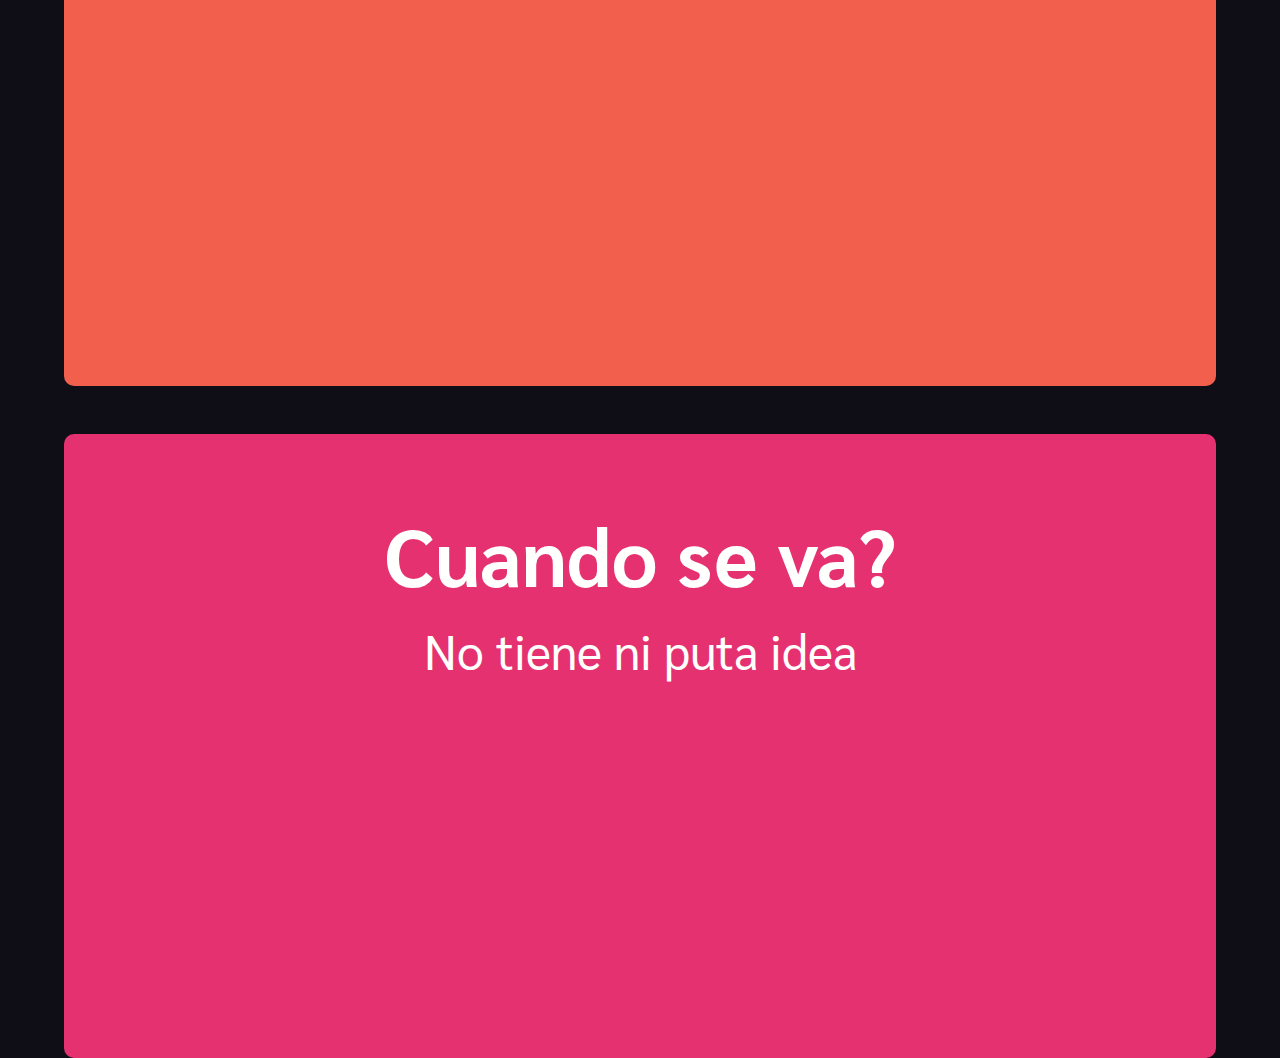
==== index.html @ 4e6b28e8 "Rename main.html to index.html" ====
<!DOCTYPE html>
<html>

<head>
    <link rel="stylesheet" href="./style.css">
    </link>
    <link rel="preconnect" href="https://fonts.googleapis.com">
    <link rel="preconnect" href="https://fonts.gstatic.com" crossorigin>
    <link href="https://fonts.googleapis.com/css2?family=Sarabun:wght@100;400;700&display=swap" rel="stylesheet">
    <link rel="shortcut icon" href="icon.png" type="image/x-icon">
    <title>Ya me fuido?</title>
</head>

<body>
    <header>
        <h1>Enzo se fue?</h1>
        <img id="main-answer"
            src="https://thehooksite.com/wp-content/uploads/2023/09/a98425ae430c0866/bugs-bunny-meme.png" alt="">
    </header>
    <main>
        <h2>Cuando se va?</h2>
        <h4>No tiene ni puta idea</h4>
        <div id="countdown">
            <ul>
                <li><span id="days"></span>days</li>
                <li><span id="hours"></span>Hours</li>
                <li><span id="minutes"></span>Minutes</li>
                <li><span id="seconds"></span>Seconds</li>
            </ul>
        </div>
        <img id="time-gif" src="https://tenor.com/view/facepalm-really-stressed-mad-angry-gif-16109475.gif" alt="">
    </main>

</body>
<script src="./script.js"></script>

</html>
---- style.css ----
html,
body,
div,
span,
applet,
object,
iframe,
h1,
h2,
h3,
h4,
h5,
h6,
p,
blockquote,
pre,
a,
abbr,
acronym,
address,
big,
cite,
code,
del,
dfn,
em,
img,
ins,
kbd,
q,
s,
samp,
small,
strike,
strong,
sub,
sup,
tt,
var,
b,
u,
i,
center,
dl,
dt,
dd,
ol,
ul,
li,
fieldset,
form,
label,
legend,
table,
caption,
tbody,
tfoot,
thead,
tr,
th,
td,
article,
aside,
canvas,
details,
embed,
figure,
figcaption,
footer,
header,
hgroup,
menu,
nav,
output,
ruby,
section,
summary,
time,
mark,
audio,
video {
    margin: 0;
    padding: 0;
    border: 0;
    font-size: 100%;
    font: inherit;
    vertical-align: baseline;
    font-family: 'Sarabun', sans-serif;

}

/* HTML5 display-role reset for older browsers */
article,
aside,
details,
figcaption,
figure,
footer,
header,
hgroup,
menu,
nav,
section {
    display: block;
}

body {
    background-color: #0f0e17;
    display: flex;
    flex-direction: column;
    align-items: center;
    justify-content: center;
    height: 100vh;
    line-height: 1;
}

ol,
ul {
    list-style: none;
}

blockquote,
q {
    quotes: none;
}

blockquote:before,
blockquote:after,
q:before,
q:after {
    content: '';
    content: none;
}

table {
    border-collapse: collapse;
    border-spacing: 0;
}

h1,
h2,
h3,
h4 {
    color: #fffffe;
}

h1,
h2 {
    font-weight: bold;
    font-size: 5rem;
}

header,
main {
    width: 90vw;
    padding-top: 5rem;
    padding-bottom: 5rem;
    border-radius: 10px;
    display: flex;
    flex-direction: column;
    align-items: center;
}

header {
    background-color: #f25f4c;
}

#main-answer,
#time-gif {
    height: 20rem;
    margin: 2rem;
}

main {
    margin-top: 3rem;
    background-color: #e53170;
}

h4 {
    font-size: 3rem;
    margin-top: 2rem;
}

.container {
    color: #333;
    margin: 0 auto;
    text-align: center;
}

li {
    display: inline-block;
    font-size: 1.5em;
    list-style-type: none;
    padding: 1em;
    text-transform: uppercase;
}

li span {
    display: block;
    font-size: 4.5rem;
}

#countdown {
    color: #fffffe;
    display: none;
}

@media screen and (min-width: 768px) {

    #main-answer,
    #time-gif {
        height: 15rem;
    }
}
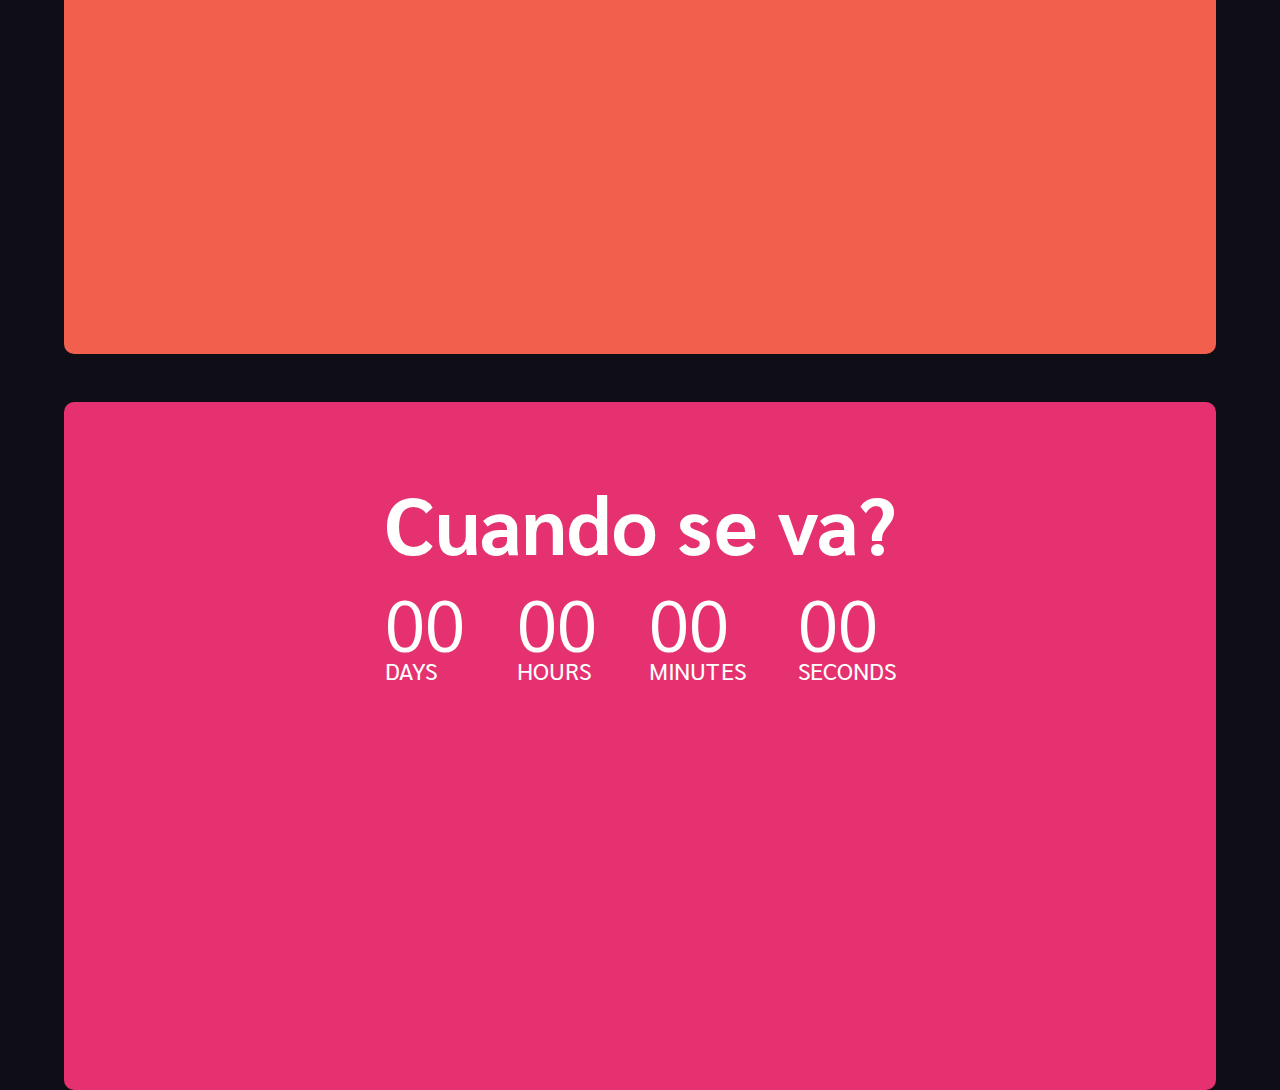
==== commit 89536605: "Merge branch 'main' of github.com:enzoponf3/japan-countdown" ====
--- a/index.html
+++ b/index.html
@@ -19,7 +19,6 @@
     </header>
     <main>
         <h2>Cuando se va?</h2>
-        <h4>No tiene ni puta idea</h4>
         <div id="countdown">
             <ul>
                 <li><span id="days"></span>days</li>
@@ -28,7 +27,7 @@
                 <li><span id="seconds"></span>Seconds</li>
             </ul>
         </div>
-        <img id="time-gif" src="https://tenor.com/view/facepalm-really-stressed-mad-angry-gif-16109475.gif" alt="">
+        <img id="time-gif" src="https://i.giphy.com/brHaCdJqCXijm.webp" alt="">
     </main>
 
 </body>
--- a/style.css
+++ b/style.css
@@ -202,7 +202,6 @@
 
 #countdown {
     color: #fffffe;
-    display: none;
 }
 
 @media screen and (min-width: 768px) {
